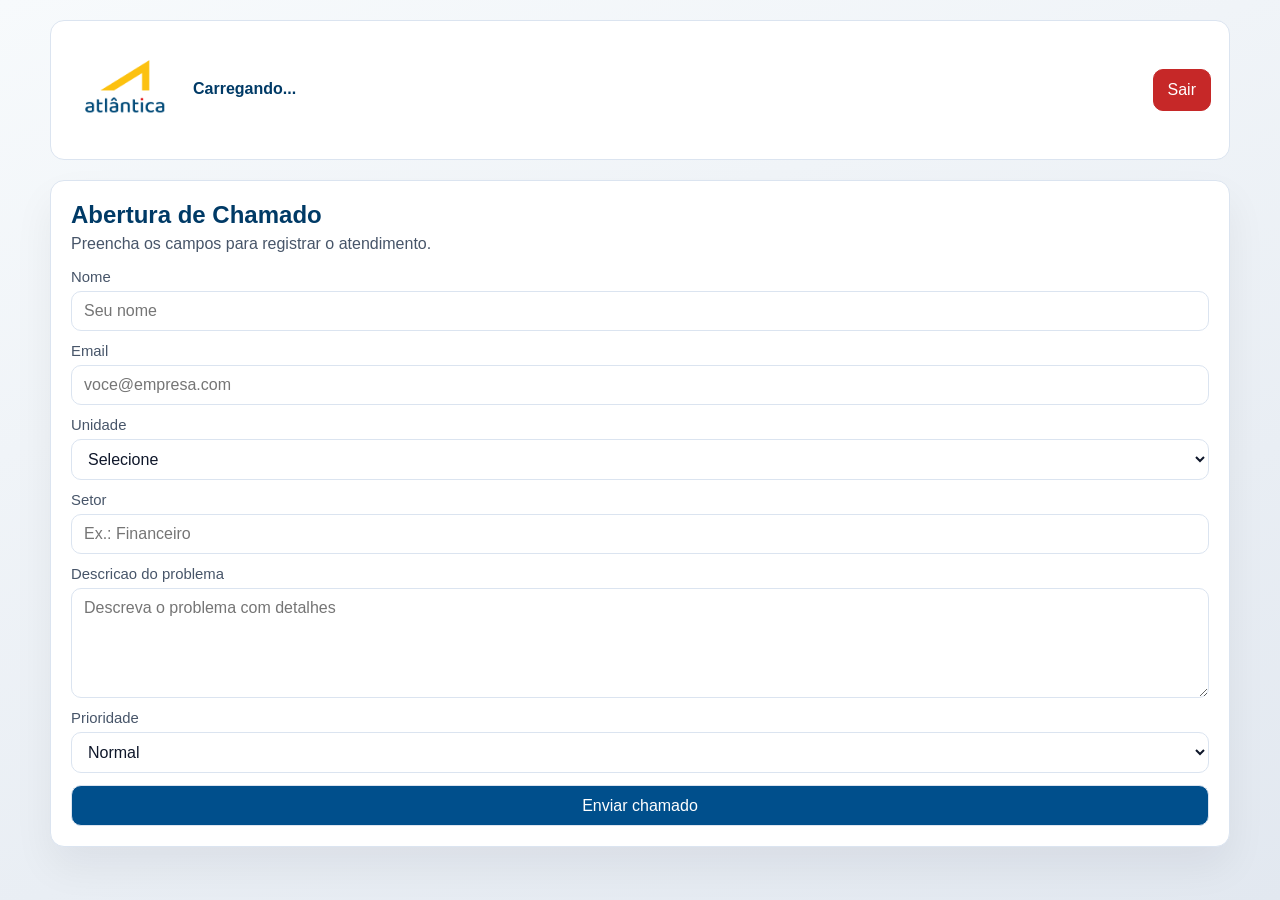
==== index.html @ 10cefe81 "Add files via upload" ====
<!DOCTYPE html>
<html lang="pt-BR">
<head>
  <meta charset="UTF-8">
  <meta name="viewport" content="width=device-width, initial-scale=1">
  <title>Abertura de Chamado | Atlantica</title>
  <link rel="stylesheet" href="./style.css">
</head>
<body class="app-page">
  <header class="top-header">
    <img src="./logo.png" class="brand-logo" alt="Logo Atlantica">
    <div class="header-user">
      <p id="user-name" class="user-name">Carregando...</p>
      <p id="user-role" class="user-role"></p>
    </div>
    <div class="header-actions">
      <button id="go-panel" class="btn-secondary hidden" type="button">Abrir painel</button>
      <button id="logout-btn" class="btn-danger" type="button">Sair</button>
    </div>
  </header>

  <main class="page-grid single-column">
    <section class="card">
      <h1>Abertura de Chamado</h1>
      <p class="muted">Preencha os campos para registrar o atendimento.</p>

      <form id="ticket-form" class="stack-form">
        <label class="field">
          <span>Nome</span>
          <input id="nome" maxlength="80" required placeholder="Seu nome">
        </label>

        <label class="field">
          <span>Email</span>
          <input id="email" type="email" maxlength="254" required placeholder="voce@empresa.com">
        </label>

        <label class="field">
          <span>Unidade</span>
          <select id="unidade" required>
            <option value="">Selecione</option>
            <option value="Atlantica Matriz">Atlantica Matriz</option>
            <option value="CD Kasa Granitos">CD Kasa Granitos</option>
            <option value="Max Vidros">Max Vidros</option>
            <option value="Perfilmaster">Perfilmaster</option>
            <option value="Uvolt Solar">Uvolt Solar</option>
          </select>
        </label>

        <label class="field">
          <span>Setor</span>
          <input id="setor" maxlength="80" required placeholder="Ex.: Financeiro">
        </label>

        <label class="field">
          <span>Descricao do problema</span>
          <textarea id="descricao" maxlength="500" required placeholder="Descreva o problema com detalhes"></textarea>
        </label>

        <label class="field">
          <span>Prioridade</span>
          <select id="prioridade" required>
            <option value="normal">Normal</option>
            <option value="urgente">Urgente</option>
          </select>
        </label>

        <button id="submit-ticket-btn" type="submit">Enviar chamado</button>
      </form>
      <p id="ticket-feedback" class="message hidden" role="status" aria-live="polite"></p>
    </section>
  </main>

  <script type="module" src="./js/index.js"></script>
</body>
</html>
---- style.css ----
:root {
  --bg-start: #f7fafc;
  --bg-end: #e2e8f0;
  --card: #ffffff;
  --text: #0f172a;
  --muted: #475569;
  --line: #dbe4f0;
  --brand: #004f8c;
  --brand-strong: #003a66;
  --brand-soft: #e6f2ff;
  --alert: #c62828;
  --ok: #0f766e;
  --warn: #a16207;
  --chip-open: #ffedd5;
  --chip-progress: #dbeafe;
  --chip-done: #dcfce7;
  --radius: 14px;
}

* {
  box-sizing: border-box;
}

body {
  margin: 0;
  color: var(--text);
  font-family: "Segoe UI", Tahoma, sans-serif;
  background: linear-gradient(160deg, var(--bg-start), var(--bg-end));
  min-height: 100vh;
}

.auth-page {
  display: grid;
  place-items: center;
  padding: 16px;
}

.app-page {
  padding: 20px;
}

.auth-card {
  width: min(420px, 100%);
  background: var(--card);
  border: 1px solid var(--line);
  border-radius: var(--radius);
  box-shadow: 0 20px 40px rgb(15 23 42 / 10%);
  padding: 24px;
}

.top-header {
  width: min(1180px, 100%);
  margin: 0 auto 20px auto;
  background: var(--card);
  border: 1px solid var(--line);
  border-radius: var(--radius);
  padding: 14px 18px;
  display: flex;
  align-items: center;
  gap: 14px;
}

.brand-logo {
  width: 110px;
  max-width: 100%;
}

.header-user {
  min-width: 0;
}

.user-name {
  margin: 0;
  font-weight: 700;
  color: var(--brand-strong);
}

.user-role {
  margin: 2px 0 0 0;
  color: var(--muted);
  font-size: 0.92rem;
}

.header-actions {
  margin-left: auto;
  display: flex;
  gap: 10px;
  align-items: center;
}

.page-grid {
  width: min(1180px, 100%);
  margin: 0 auto;
  display: grid;
  grid-template-columns: repeat(2, minmax(320px, 1fr));
  gap: 16px;
}

.single-column {
  grid-template-columns: 1fr;
}

.card {
  background: var(--card);
  border: 1px solid var(--line);
  border-radius: var(--radius);
  padding: 20px;
  box-shadow: 0 20px 40px rgb(15 23 42 / 6%);
}

h1, h2, h3 {
  margin: 0 0 6px 0;
  color: var(--brand-strong);
}

.muted {
  margin-top: 0;
  color: var(--muted);
}

.stack-form {
  display: grid;
  gap: 12px;
  margin-top: 12px;
}

.field {
  display: grid;
  gap: 6px;
}

.field span {
  font-size: 0.93rem;
  color: var(--muted);
}

input,
select,
textarea,
button,
.as-button {
  border-radius: 10px;
  border: 1px solid var(--line);
  font: inherit;
}

input,
select,
textarea {
  width: 100%;
  background: #fff;
  color: var(--text);
  padding: 10px 12px;
}

textarea {
  min-height: 110px;
  resize: vertical;
}

button,
.as-button {
  background: var(--brand);
  color: #fff;
  padding: 10px 14px;
  cursor: pointer;
  text-decoration: none;
  display: inline-flex;
  align-items: center;
  justify-content: center;
  line-height: 1.2;
}

button:hover,
.as-button:hover {
  background: var(--brand-strong);
}

.btn-secondary {
  background: #fff;
  color: var(--brand-strong);
}

.btn-secondary:hover {
  background: #f8fafc;
}

.btn-danger {
  background: var(--alert);
  border-color: var(--alert);
}

.btn-danger:hover {
  background: #a91b1b;
}

.message {
  margin: 12px 0 0 0;
  border-radius: 10px;
  padding: 10px 12px;
  border: 1px solid transparent;
  font-size: 0.94rem;
}

.message.info {
  background: var(--brand-soft);
  color: var(--brand-strong);
  border-color: #bdd9ff;
}

.message.success {
  background: #e8fff7;
  color: var(--ok);
  border-color: #99f6e4;
}

.message.error {
  background: #fff1f2;
  color: #9f1239;
  border-color: #fecdd3;
}

.hidden {
  display: none !important;
}

.ticket-list {
  display: grid;
  gap: 12px;
}

.ticket {
  border: 1px solid var(--line);
  border-radius: 12px;
  padding: 12px;
  background: #fff;
}

.ticket-head {
  display: flex;
  justify-content: space-between;
  align-items: center;
  gap: 10px;
}

.ticket-number {
  margin: 0;
  font-weight: 700;
  color: var(--brand-strong);
}

.chip {
  border-radius: 99px;
  padding: 4px 10px;
  font-size: 0.8rem;
  border: 1px solid transparent;
}

.chip.open {
  background: var(--chip-open);
  border-color: #fed7aa;
  color: #9a3412;
}

.chip.progress {
  background: var(--chip-progress);
  border-color: #bfdbfe;
  color: #1d4ed8;
}

.chip.done {
  background: var(--chip-done);
  border-color: #bbf7d0;
  color: #166534;
}

.ticket-description {
  margin: 8px 0;
}

.ticket-meta {
  display: flex;
  flex-wrap: wrap;
  gap: 8px;
  color: var(--muted);
  font-size: 0.88rem;
}

.ticket-actions {
  margin-top: 10px;
  display: grid;
  gap: 8px;
}

.ticket-actions-row {
  display: flex;
  gap: 8px;
  flex-wrap: wrap;
}

.ticket-actions-row > * {
  flex: 1;
  min-width: 140px;
}

.finalize-box {
  border: 1px solid var(--line);
  border-radius: 10px;
  background: #f8fbff;
  padding: 10px;
  display: grid;
  gap: 8px;
}

.notify-box {
  border: 1px solid var(--line);
  border-radius: 10px;
  background: #f8fbff;
  padding: 10px;
  display: grid;
  gap: 8px;
}

.dashboard-grid {
  margin: 12px 0 10px 0;
  display: grid;
  grid-template-columns: repeat(auto-fit, minmax(160px, 1fr));
  gap: 8px;
}

.dash-card {
  border: 1px solid var(--line);
  border-radius: 10px;
  padding: 12px;
  background: #fff;
}

.dash-label {
  margin: 0;
  color: var(--muted);
  font-size: 0.86rem;
}

.dash-value {
  margin: 4px 0 0 0;
  color: var(--brand-strong);
  font-size: 1.35rem;
  font-weight: 700;
}

.top-controls {
  margin: 10px 0;
  display: flex;
  gap: 8px;
  flex-wrap: wrap;
}

.top-controls input {
  flex: 1;
  min-width: 200px;
}

.filter-row {
  display: flex;
  flex-wrap: wrap;
  gap: 8px;
  margin-bottom: 12px;
}

.btn-filter {
  background: #fff;
  color: var(--brand-strong);
}

.btn-filter.active {
  background: var(--brand);
  color: #fff;
}

@media (max-width: 900px) {
  .page-grid {
    grid-template-columns: 1fr;
  }

  .top-header {
    flex-wrap: wrap;
  }

  .header-actions {
    width: 100%;
    margin-left: 0;
  }

  .header-actions button,
  .header-actions .as-button {
    flex: 1;
  }
}
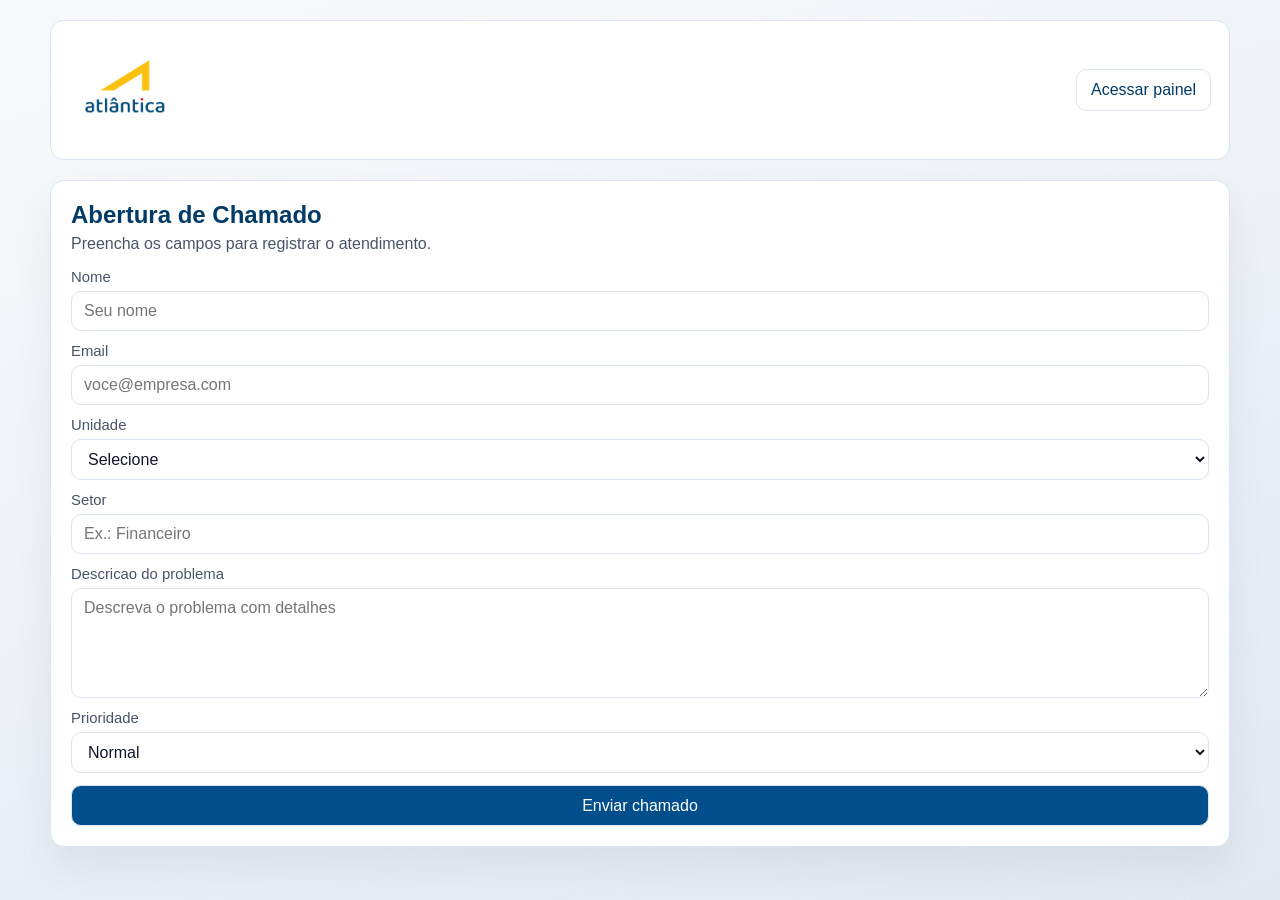
==== commit 0ad5d30e: "Add files via upload" ====
--- a/index.html
+++ b/index.html
@@ -9,13 +9,8 @@
 <body class="app-page">
   <header class="top-header">
     <img src="./logo.png" class="brand-logo" alt="Logo Atlantica">
-    <div class="header-user">
-      <p id="user-name" class="user-name">Carregando...</p>
-      <p id="user-role" class="user-role"></p>
-    </div>
     <div class="header-actions">
-      <button id="go-panel" class="btn-secondary hidden" type="button">Abrir painel</button>
-      <button id="logout-btn" class="btn-danger" type="button">Sair</button>
+      <a href="./login.html" class="as-button btn-secondary">Acessar painel</a>
     </div>
   </header>
 
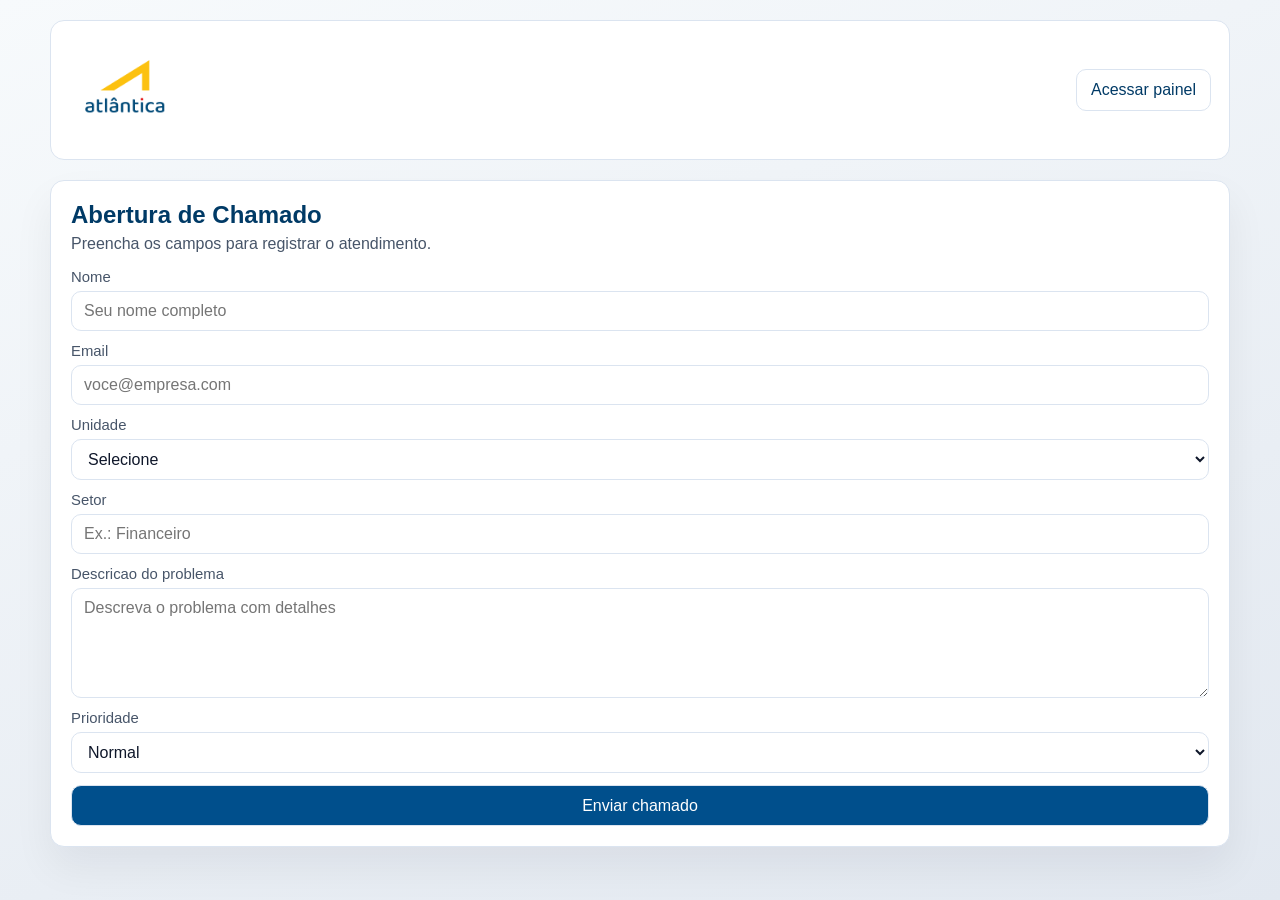
==== commit a5096911: "Add files via upload" ====
--- a/index.html
+++ b/index.html
@@ -22,7 +22,7 @@
       <form id="ticket-form" class="stack-form">
         <label class="field">
           <span>Nome</span>
-          <input id="nome" maxlength="80" required placeholder="Seu nome">
+          <input id="nome" maxlength="80" required placeholder="Seu nome completo">
         </label>
 
         <label class="field">
@@ -66,6 +66,89 @@
     </section>
   </main>
 
-  <script type="module" src="./js/index.js"></script>
+  <script>
+    const form = document.getElementById("ticket-form");
+    const feedback = document.getElementById("ticket-feedback");
+    const submitButton = document.getElementById("submit-ticket-btn");
+
+    const fields = {
+      nome: document.getElementById("nome"),
+      email: document.getElementById("email"),
+      unidade: document.getElementById("unidade"),
+      setor: document.getElementById("setor"),
+      descricao: document.getElementById("descricao"),
+      prioridade: document.getElementById("prioridade")
+    };
+
+    form.addEventListener("submit", async (event) => {
+      event.preventDefault();
+      clearFeedback();
+
+      const payload = {
+        nome: sanitize(fields.nome.value),
+        email: String(fields.email.value || "").trim().toLowerCase(),
+        unidade: fields.unidade.value,
+        setor: sanitize(fields.setor.value),
+        descricao: sanitize(fields.descricao.value),
+        prioridade: fields.prioridade.value
+      };
+
+      if (!payload.nome || !payload.email || !payload.unidade || !payload.setor || !payload.descricao || !payload.prioridade) {
+        setFeedback("Preencha todos os campos obrigatorios.", "error");
+        return;
+      }
+
+      submitButton.disabled = true;
+      submitButton.textContent = "Enviando...";
+
+      try {
+        const response = await fetch("/api/chamados", {
+          method: "POST",
+          headers: { "Content-Type": "application/json" },
+          body: JSON.stringify(payload)
+        });
+
+        const body = await parseApiBody(response);
+        if (!response.ok) {
+          throw new Error(body.error || body.raw || "Falha ao abrir chamado.");
+        }
+
+        const numero = body.numero ? `#${body.numero}` : "(sem numero)";
+        setFeedback(`Chamado ${numero} aberto com sucesso. Guarde esse numero.`, "success");
+        form.reset();
+      } catch (error) {
+        setFeedback(error.message || "Falha ao abrir chamado.", "error");
+      } finally {
+        submitButton.disabled = false;
+        submitButton.textContent = "Enviar chamado";
+      }
+    });
+
+    function sanitize(value) {
+      return String(value || "").replace(/\s+/g, " ").trim();
+    }
+
+    function setFeedback(message, type) {
+      feedback.textContent = message;
+      feedback.classList.remove("hidden", "info", "success", "error");
+      feedback.classList.add(type);
+    }
+
+    function clearFeedback() {
+      feedback.textContent = "";
+      feedback.classList.add("hidden");
+      feedback.classList.remove("info", "success", "error");
+    }
+
+    async function parseApiBody(response) {
+      const text = await response.text();
+      if (!text) return {};
+      try {
+        return JSON.parse(text);
+      } catch {
+        return { raw: text.slice(0, 240) };
+      }
+    }
+  </script>
 </body>
 </html>
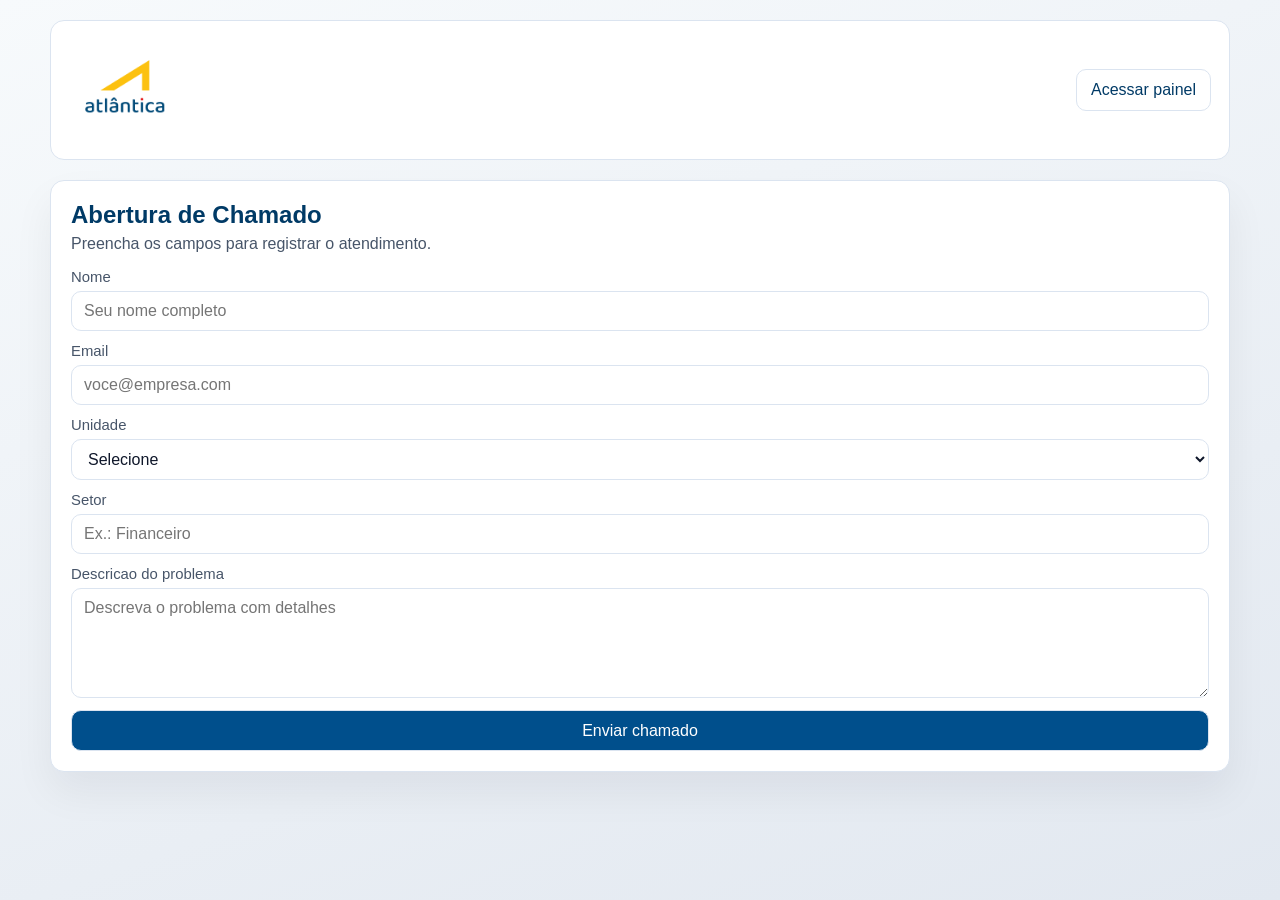
==== commit 72f3a3e6: "Add files via upload" ====
--- a/index.html
+++ b/index.html
@@ -1,154 +1,168 @@
-<!DOCTYPE html>
-<html lang="pt-BR">
-<head>
-  <meta charset="UTF-8">
-  <meta name="viewport" content="width=device-width, initial-scale=1">
-  <title>Abertura de Chamado | Atlantica</title>
-  <link rel="stylesheet" href="./style.css">
-</head>
-<body class="app-page">
-  <header class="top-header">
-    <img src="./logo.png" class="brand-logo" alt="Logo Atlantica">
-    <div class="header-actions">
-      <a href="./login.html" class="as-button btn-secondary">Acessar painel</a>
-    </div>
-  </header>
-
-  <main class="page-grid single-column">
-    <section class="card">
-      <h1>Abertura de Chamado</h1>
-      <p class="muted">Preencha os campos para registrar o atendimento.</p>
-
-      <form id="ticket-form" class="stack-form">
-        <label class="field">
-          <span>Nome</span>
-          <input id="nome" maxlength="80" required placeholder="Seu nome completo">
-        </label>
-
-        <label class="field">
-          <span>Email</span>
-          <input id="email" type="email" maxlength="254" required placeholder="voce@empresa.com">
-        </label>
-
-        <label class="field">
-          <span>Unidade</span>
-          <select id="unidade" required>
-            <option value="">Selecione</option>
-            <option value="Atlantica Matriz">Atlantica Matriz</option>
-            <option value="CD Kasa Granitos">CD Kasa Granitos</option>
-            <option value="Max Vidros">Max Vidros</option>
-            <option value="Perfilmaster">Perfilmaster</option>
-            <option value="Uvolt Solar">Uvolt Solar</option>
-          </select>
-        </label>
-
-        <label class="field">
-          <span>Setor</span>
-          <input id="setor" maxlength="80" required placeholder="Ex.: Financeiro">
-        </label>
-
-        <label class="field">
-          <span>Descricao do problema</span>
-          <textarea id="descricao" maxlength="500" required placeholder="Descreva o problema com detalhes"></textarea>
-        </label>
-
-        <label class="field">
-          <span>Prioridade</span>
-          <select id="prioridade" required>
-            <option value="normal">Normal</option>
-            <option value="urgente">Urgente</option>
-          </select>
-        </label>
-
+<!DOCTYPE html>
+<html lang="pt-BR">
+<head>
+  <meta charset="UTF-8">
+  <meta name="viewport" content="width=device-width, initial-scale=1">
+  <title>Abertura de Chamado | Atlantica</title>
+  <link rel="stylesheet" href="./style.css">
+</head>
+<body class="app-page">
+  <header class="top-header">
+    <img src="./logo.png" class="brand-logo" alt="Logo Atlantica">
+    <div class="header-actions">
+      <a href="./login.html" class="as-button btn-secondary">Acessar painel</a>
+    </div>
+  </header>
+
+  <main class="page-grid single-column">
+    <section class="card">
+      <h1>Abertura de Chamado</h1>
+      <p class="muted">Preencha os campos para registrar o atendimento.</p>
+
+      <form id="ticket-form" class="stack-form">
+        <label class="field">
+          <span>Nome</span>
+          <input id="nome" maxlength="80" required placeholder="Seu nome completo">
+        </label>
+
+        <label class="field">
+          <span>Email</span>
+          <input id="email" type="email" maxlength="254" required placeholder="voce@empresa.com">
+        </label>
+
+        <label class="field">
+          <span>Unidade</span>
+          <select id="unidade" required>
+            <option value="">Selecione</option>
+            <option value="Atlantica Matriz">Atlantica Matriz</option>
+            <option value="CD Kasa Granitos">CD Kasa Granitos</option>
+            <option value="Max Vidros">Max Vidros</option>
+            <option value="Perfilmaster">Perfilmaster</option>
+            <option value="Uvolt Solar">Uvolt Solar</option>
+          </select>
+        </label>
+
+        <label class="field">
+          <span>Setor</span>
+          <input id="setor" maxlength="80" required placeholder="Ex.: Financeiro">
+        </label>
+
+        <label class="field">
+          <span>Descricao do problema</span>
+          <textarea id="descricao" maxlength="500" required placeholder="Descreva o problema com detalhes"></textarea>
+        </label>
+
         <button id="submit-ticket-btn" type="submit">Enviar chamado</button>
-      </form>
-      <p id="ticket-feedback" class="message hidden" role="status" aria-live="polite"></p>
-    </section>
-  </main>
-
-  <script>
-    const form = document.getElementById("ticket-form");
-    const feedback = document.getElementById("ticket-feedback");
-    const submitButton = document.getElementById("submit-ticket-btn");
-
-    const fields = {
-      nome: document.getElementById("nome"),
+      </form>
+      <p id="ticket-feedback" class="message hidden" role="status" aria-live="polite"></p>
+    </section>
+  </main>
+
+  <script>
+    const form = document.getElementById("ticket-form");
+    const feedback = document.getElementById("ticket-feedback");
+    const submitButton = document.getElementById("submit-ticket-btn");
+
+    const fields = {
+      nome: document.getElementById("nome"),
       email: document.getElementById("email"),
       unidade: document.getElementById("unidade"),
       setor: document.getElementById("setor"),
-      descricao: document.getElementById("descricao"),
-      prioridade: document.getElementById("prioridade")
-    };
-
-    form.addEventListener("submit", async (event) => {
-      event.preventDefault();
-      clearFeedback();
-
-      const payload = {
-        nome: sanitize(fields.nome.value),
+      descricao: document.getElementById("descricao")
+    };
+
+    form.addEventListener("submit", async (event) => {
+      event.preventDefault();
+      clearFeedback();
+
+      const payload = {
+        nome: sanitize(fields.nome.value),
         email: String(fields.email.value || "").trim().toLowerCase(),
         unidade: fields.unidade.value,
         setor: sanitize(fields.setor.value),
-        descricao: sanitize(fields.descricao.value),
-        prioridade: fields.prioridade.value
+        descricao: sanitize(fields.descricao.value)
       };
 
-      if (!payload.nome || !payload.email || !payload.unidade || !payload.setor || !payload.descricao || !payload.prioridade) {
+      if (!payload.nome || !payload.email || !payload.unidade || !payload.setor || !payload.descricao) {
         setFeedback("Preencha todos os campos obrigatorios.", "error");
         return;
       }
-
-      submitButton.disabled = true;
-      submitButton.textContent = "Enviando...";
-
-      try {
-        const response = await fetch("/api/chamados", {
-          method: "POST",
-          headers: { "Content-Type": "application/json" },
-          body: JSON.stringify(payload)
-        });
-
-        const body = await parseApiBody(response);
-        if (!response.ok) {
-          throw new Error(body.error || body.raw || "Falha ao abrir chamado.");
-        }
-
-        const numero = body.numero ? `#${body.numero}` : "(sem numero)";
-        setFeedback(`Chamado ${numero} aberto com sucesso. Guarde esse numero.`, "success");
-        form.reset();
-      } catch (error) {
-        setFeedback(error.message || "Falha ao abrir chamado.", "error");
-      } finally {
-        submitButton.disabled = false;
-        submitButton.textContent = "Enviar chamado";
-      }
-    });
-
-    function sanitize(value) {
-      return String(value || "").replace(/\s+/g, " ").trim();
-    }
-
-    function setFeedback(message, type) {
-      feedback.textContent = message;
-      feedback.classList.remove("hidden", "info", "success", "error");
-      feedback.classList.add(type);
-    }
-
-    function clearFeedback() {
-      feedback.textContent = "";
-      feedback.classList.add("hidden");
-      feedback.classList.remove("info", "success", "error");
-    }
-
-    async function parseApiBody(response) {
-      const text = await response.text();
-      if (!text) return {};
-      try {
-        return JSON.parse(text);
-      } catch {
-        return { raw: text.slice(0, 240) };
-      }
-    }
-  </script>
-</body>
-</html>
+
+      submitButton.disabled = true;
+      submitButton.textContent = "Enviando...";
+
+      try {
+        const { response, body } = await requestChamados("POST", payload);
+        if (!response || !response.ok) {
+          throw new Error(body.error || body.raw || "Falha ao abrir chamado.");
+        }
+
+        const numero = body.numero ? `#${body.numero}` : "(sem numero)";
+        setFeedback(`Chamado ${numero} aberto com sucesso. Guarde esse numero.`, "success");
+        form.reset();
+      } catch (error) {
+        setFeedback(error.message || "Falha ao abrir chamado.", "error");
+      } finally {
+        submitButton.disabled = false;
+        submitButton.textContent = "Enviar chamado";
+      }
+    });
+
+    function sanitize(value) {
+      return String(value || "").replace(/\s+/g, " ").trim();
+    }
+
+    function setFeedback(message, type) {
+      feedback.textContent = message;
+      feedback.classList.remove("hidden", "info", "success", "error");
+      feedback.classList.add(type);
+    }
+
+    function clearFeedback() {
+      feedback.textContent = "";
+      feedback.classList.add("hidden");
+      feedback.classList.remove("info", "success", "error");
+    }
+
+    async function parseApiBody(response) {
+      const text = await response.text();
+      if (!text) return {};
+      try {
+        return JSON.parse(text);
+      } catch {
+        return { raw: text.slice(0, 240) };
+      }
+    }
+
+    async function requestChamados(method, payload) {
+      const endpoints = [
+        "/api/chamados",
+        "/api/tickets"
+      ];
+      let lastBody = { error: "Nenhum endpoint respondeu." };
+      let lastResponse = null;
+
+      for (const endpoint of endpoints) {
+        try {
+          const response = await fetch(endpoint, {
+            method,
+            headers: { "Content-Type": "application/json" },
+            body: payload ? JSON.stringify(payload) : undefined
+          });
+          const body = await parseApiBody(response);
+          if (response.ok) {
+            return { response, body };
+          }
+          lastBody = body;
+          lastResponse = response;
+        } catch (error) {
+          lastBody = { error: error.message || "Falha de rede." };
+          lastResponse = null;
+        }
+      }
+
+      return { response: lastResponse, body: lastBody };
+    }
+  </script>
+</body>
+</html>
--- a/style.css
+++ b/style.css
@@ -1,234 +1,236 @@
-:root {
-  --bg-start: #f7fafc;
-  --bg-end: #e2e8f0;
-  --card: #ffffff;
-  --text: #0f172a;
-  --muted: #475569;
-  --line: #dbe4f0;
-  --brand: #004f8c;
-  --brand-strong: #003a66;
+:root {
+  --bg-start: #f7fafc;
+  --bg-end: #e2e8f0;
+  --card: #ffffff;
+  --text: #0f172a;
+  --muted: #475569;
+  --line: #dbe4f0;
+  --brand: #004f8c;
+  --brand-strong: #003a66;
   --brand-soft: #e6f2ff;
   --alert: #c62828;
+  --alert-soft: #fff1f2;
+  --alert-line: #fecdd3;
   --ok: #0f766e;
-  --warn: #a16207;
-  --chip-open: #ffedd5;
-  --chip-progress: #dbeafe;
-  --chip-done: #dcfce7;
-  --radius: 14px;
-}
-
-* {
-  box-sizing: border-box;
-}
-
-body {
-  margin: 0;
-  color: var(--text);
-  font-family: "Segoe UI", Tahoma, sans-serif;
-  background: linear-gradient(160deg, var(--bg-start), var(--bg-end));
-  min-height: 100vh;
-}
-
-.auth-page {
-  display: grid;
-  place-items: center;
-  padding: 16px;
-}
-
-.app-page {
-  padding: 20px;
-}
-
-.auth-card {
-  width: min(420px, 100%);
-  background: var(--card);
-  border: 1px solid var(--line);
-  border-radius: var(--radius);
-  box-shadow: 0 20px 40px rgb(15 23 42 / 10%);
-  padding: 24px;
-}
-
-.top-header {
-  width: min(1180px, 100%);
-  margin: 0 auto 20px auto;
-  background: var(--card);
-  border: 1px solid var(--line);
-  border-radius: var(--radius);
-  padding: 14px 18px;
-  display: flex;
-  align-items: center;
-  gap: 14px;
-}
-
-.brand-logo {
-  width: 110px;
-  max-width: 100%;
-}
-
-.header-user {
-  min-width: 0;
-}
-
-.user-name {
-  margin: 0;
-  font-weight: 700;
-  color: var(--brand-strong);
-}
-
-.user-role {
-  margin: 2px 0 0 0;
-  color: var(--muted);
-  font-size: 0.92rem;
-}
-
-.header-actions {
-  margin-left: auto;
-  display: flex;
-  gap: 10px;
-  align-items: center;
-}
-
-.page-grid {
-  width: min(1180px, 100%);
-  margin: 0 auto;
-  display: grid;
-  grid-template-columns: repeat(2, minmax(320px, 1fr));
-  gap: 16px;
-}
-
-.single-column {
-  grid-template-columns: 1fr;
-}
-
-.card {
-  background: var(--card);
-  border: 1px solid var(--line);
-  border-radius: var(--radius);
-  padding: 20px;
-  box-shadow: 0 20px 40px rgb(15 23 42 / 6%);
-}
-
-h1, h2, h3 {
-  margin: 0 0 6px 0;
-  color: var(--brand-strong);
-}
-
-.muted {
-  margin-top: 0;
-  color: var(--muted);
-}
-
-.stack-form {
-  display: grid;
-  gap: 12px;
-  margin-top: 12px;
-}
-
-.field {
-  display: grid;
-  gap: 6px;
-}
-
-.field span {
-  font-size: 0.93rem;
-  color: var(--muted);
-}
-
-input,
-select,
-textarea,
-button,
-.as-button {
-  border-radius: 10px;
-  border: 1px solid var(--line);
-  font: inherit;
-}
-
-input,
-select,
-textarea {
-  width: 100%;
-  background: #fff;
-  color: var(--text);
-  padding: 10px 12px;
-}
-
-textarea {
-  min-height: 110px;
-  resize: vertical;
-}
-
-button,
-.as-button {
-  background: var(--brand);
-  color: #fff;
-  padding: 10px 14px;
-  cursor: pointer;
-  text-decoration: none;
-  display: inline-flex;
-  align-items: center;
-  justify-content: center;
-  line-height: 1.2;
-}
-
-button:hover,
-.as-button:hover {
-  background: var(--brand-strong);
-}
-
-.btn-secondary {
-  background: #fff;
-  color: var(--brand-strong);
-}
-
-.btn-secondary:hover {
-  background: #f8fafc;
-}
-
-.btn-danger {
-  background: var(--alert);
-  border-color: var(--alert);
-}
-
-.btn-danger:hover {
-  background: #a91b1b;
-}
-
-.message {
-  margin: 12px 0 0 0;
-  border-radius: 10px;
-  padding: 10px 12px;
-  border: 1px solid transparent;
-  font-size: 0.94rem;
-}
-
-.message.info {
-  background: var(--brand-soft);
-  color: var(--brand-strong);
-  border-color: #bdd9ff;
-}
-
-.message.success {
-  background: #e8fff7;
-  color: var(--ok);
-  border-color: #99f6e4;
-}
-
-.message.error {
-  background: #fff1f2;
-  color: #9f1239;
-  border-color: #fecdd3;
-}
-
-.hidden {
-  display: none !important;
-}
-
-.ticket-list {
-  display: grid;
-  gap: 12px;
-}
-
+  --warn: #a16207;
+  --chip-open: #ffedd5;
+  --chip-progress: #dbeafe;
+  --chip-done: #dcfce7;
+  --radius: 14px;
+}
+
+* {
+  box-sizing: border-box;
+}
+
+body {
+  margin: 0;
+  color: var(--text);
+  font-family: "Segoe UI", Tahoma, sans-serif;
+  background: linear-gradient(160deg, var(--bg-start), var(--bg-end));
+  min-height: 100vh;
+}
+
+.auth-page {
+  display: grid;
+  place-items: center;
+  padding: 16px;
+}
+
+.app-page {
+  padding: 20px;
+}
+
+.auth-card {
+  width: min(420px, 100%);
+  background: var(--card);
+  border: 1px solid var(--line);
+  border-radius: var(--radius);
+  box-shadow: 0 20px 40px rgb(15 23 42 / 10%);
+  padding: 24px;
+}
+
+.top-header {
+  width: min(1180px, 100%);
+  margin: 0 auto 20px auto;
+  background: var(--card);
+  border: 1px solid var(--line);
+  border-radius: var(--radius);
+  padding: 14px 18px;
+  display: flex;
+  align-items: center;
+  gap: 14px;
+}
+
+.brand-logo {
+  width: 110px;
+  max-width: 100%;
+}
+
+.header-user {
+  min-width: 0;
+}
+
+.user-name {
+  margin: 0;
+  font-weight: 700;
+  color: var(--brand-strong);
+}
+
+.user-role {
+  margin: 2px 0 0 0;
+  color: var(--muted);
+  font-size: 0.92rem;
+}
+
+.header-actions {
+  margin-left: auto;
+  display: flex;
+  gap: 10px;
+  align-items: center;
+}
+
+.page-grid {
+  width: min(1180px, 100%);
+  margin: 0 auto;
+  display: grid;
+  grid-template-columns: repeat(2, minmax(320px, 1fr));
+  gap: 16px;
+}
+
+.single-column {
+  grid-template-columns: 1fr;
+}
+
+.card {
+  background: var(--card);
+  border: 1px solid var(--line);
+  border-radius: var(--radius);
+  padding: 20px;
+  box-shadow: 0 20px 40px rgb(15 23 42 / 6%);
+}
+
+h1, h2, h3 {
+  margin: 0 0 6px 0;
+  color: var(--brand-strong);
+}
+
+.muted {
+  margin-top: 0;
+  color: var(--muted);
+}
+
+.stack-form {
+  display: grid;
+  gap: 12px;
+  margin-top: 12px;
+}
+
+.field {
+  display: grid;
+  gap: 6px;
+}
+
+.field span {
+  font-size: 0.93rem;
+  color: var(--muted);
+}
+
+input,
+select,
+textarea,
+button,
+.as-button {
+  border-radius: 10px;
+  border: 1px solid var(--line);
+  font: inherit;
+}
+
+input,
+select,
+textarea {
+  width: 100%;
+  background: #fff;
+  color: var(--text);
+  padding: 10px 12px;
+}
+
+textarea {
+  min-height: 110px;
+  resize: vertical;
+}
+
+button,
+.as-button {
+  background: var(--brand);
+  color: #fff;
+  padding: 10px 14px;
+  cursor: pointer;
+  text-decoration: none;
+  display: inline-flex;
+  align-items: center;
+  justify-content: center;
+  line-height: 1.2;
+}
+
+button:hover,
+.as-button:hover {
+  background: var(--brand-strong);
+}
+
+.btn-secondary {
+  background: #fff;
+  color: var(--brand-strong);
+}
+
+.btn-secondary:hover {
+  background: #f8fafc;
+}
+
+.btn-danger {
+  background: var(--alert);
+  border-color: var(--alert);
+}
+
+.btn-danger:hover {
+  background: #a91b1b;
+}
+
+.message {
+  margin: 12px 0 0 0;
+  border-radius: 10px;
+  padding: 10px 12px;
+  border: 1px solid transparent;
+  font-size: 0.94rem;
+}
+
+.message.info {
+  background: var(--brand-soft);
+  color: var(--brand-strong);
+  border-color: #bdd9ff;
+}
+
+.message.success {
+  background: #e8fff7;
+  color: var(--ok);
+  border-color: #99f6e4;
+}
+
+.message.error {
+  background: #fff1f2;
+  color: #9f1239;
+  border-color: #fecdd3;
+}
+
+.hidden {
+  display: none !important;
+}
+
+.ticket-list {
+  display: grid;
+  gap: 12px;
+}
+
 .ticket {
   border: 1px solid var(--line);
   border-radius: 12px;
@@ -236,98 +238,115 @@
   background: #fff;
 }
 
-.ticket-head {
-  display: flex;
-  justify-content: space-between;
-  align-items: center;
-  gap: 10px;
+.ticket-overdue {
+  border-color: var(--alert);
+  background: linear-gradient(180deg, var(--alert-soft), #fff);
+  box-shadow: 0 12px 26px rgb(198 40 40 / 14%);
 }
 
-.ticket-number {
-  margin: 0;
+.deadline-alert {
+  margin: 8px 0;
+  border: 1px solid var(--alert-line);
+  border-left: 5px solid var(--alert);
+  border-radius: 10px;
+  background: #fff5f5;
+  color: var(--alert);
+  padding: 8px 10px;
   font-weight: 700;
-  color: var(--brand-strong);
-}
-
-.chip {
-  border-radius: 99px;
-  padding: 4px 10px;
-  font-size: 0.8rem;
-  border: 1px solid transparent;
-}
-
-.chip.open {
-  background: var(--chip-open);
-  border-color: #fed7aa;
-  color: #9a3412;
-}
-
-.chip.progress {
-  background: var(--chip-progress);
-  border-color: #bfdbfe;
-  color: #1d4ed8;
-}
-
-.chip.done {
-  background: var(--chip-done);
-  border-color: #bbf7d0;
-  color: #166534;
-}
-
-.ticket-description {
-  margin: 8px 0;
-}
-
-.ticket-meta {
-  display: flex;
-  flex-wrap: wrap;
-  gap: 8px;
-  color: var(--muted);
-  font-size: 0.88rem;
-}
-
-.ticket-actions {
-  margin-top: 10px;
-  display: grid;
-  gap: 8px;
-}
-
-.ticket-actions-row {
-  display: flex;
-  gap: 8px;
-  flex-wrap: wrap;
-}
-
-.ticket-actions-row > * {
-  flex: 1;
-  min-width: 140px;
-}
-
-.finalize-box {
-  border: 1px solid var(--line);
-  border-radius: 10px;
-  background: #f8fbff;
-  padding: 10px;
-  display: grid;
-  gap: 8px;
-}
-
-.notify-box {
-  border: 1px solid var(--line);
-  border-radius: 10px;
-  background: #f8fbff;
-  padding: 10px;
-  display: grid;
-  gap: 8px;
-}
-
-.dashboard-grid {
-  margin: 12px 0 10px 0;
-  display: grid;
-  grid-template-columns: repeat(auto-fit, minmax(160px, 1fr));
-  gap: 8px;
-}
-
+}
+
+.ticket-head {
+  display: flex;
+  justify-content: space-between;
+  align-items: center;
+  gap: 10px;
+}
+
+.ticket-number {
+  margin: 0;
+  font-weight: 700;
+  color: var(--brand-strong);
+}
+
+.chip {
+  border-radius: 99px;
+  padding: 4px 10px;
+  font-size: 0.8rem;
+  border: 1px solid transparent;
+}
+
+.chip.open {
+  background: var(--chip-open);
+  border-color: #fed7aa;
+  color: #9a3412;
+}
+
+.chip.progress {
+  background: var(--chip-progress);
+  border-color: #bfdbfe;
+  color: #1d4ed8;
+}
+
+.chip.done {
+  background: var(--chip-done);
+  border-color: #bbf7d0;
+  color: #166534;
+}
+
+.ticket-description {
+  margin: 8px 0;
+}
+
+.ticket-meta {
+  display: flex;
+  flex-wrap: wrap;
+  gap: 8px;
+  color: var(--muted);
+  font-size: 0.88rem;
+}
+
+.ticket-actions {
+  margin-top: 10px;
+  display: grid;
+  gap: 8px;
+}
+
+.ticket-actions-row {
+  display: flex;
+  gap: 8px;
+  flex-wrap: wrap;
+}
+
+.ticket-actions-row > * {
+  flex: 1;
+  min-width: 140px;
+}
+
+.finalize-box {
+  border: 1px solid var(--line);
+  border-radius: 10px;
+  background: #f8fbff;
+  padding: 10px;
+  display: grid;
+  gap: 8px;
+}
+
+.notify-box {
+  border: 1px solid var(--line);
+  border-radius: 10px;
+  background: #f8fbff;
+  padding: 10px;
+  display: grid;
+  gap: 8px;
+}
+
+.dashboard-grid {
+  margin: 12px 0 10px 0;
+  display: grid;
+  grid-template-columns: repeat(auto-fit, minmax(160px, 1fr));
+  gap: 8px;
+}
+
 .dash-card {
   border: 1px solid var(--line);
   border-radius: 10px;
@@ -335,64 +354,79 @@
   background: #fff;
 }
 
-.dash-label {
-  margin: 0;
-  color: var(--muted);
-  font-size: 0.86rem;
+.dash-card.overdue {
+  border-color: var(--alert);
+  background: var(--alert-soft);
 }
 
-.dash-value {
-  margin: 4px 0 0 0;
-  color: var(--brand-strong);
-  font-size: 1.35rem;
-  font-weight: 700;
-}
-
-.top-controls {
-  margin: 10px 0;
-  display: flex;
-  gap: 8px;
-  flex-wrap: wrap;
-}
-
-.top-controls input {
-  flex: 1;
-  min-width: 200px;
-}
-
-.filter-row {
-  display: flex;
-  flex-wrap: wrap;
-  gap: 8px;
-  margin-bottom: 12px;
-}
-
-.btn-filter {
-  background: #fff;
-  color: var(--brand-strong);
-}
-
+.dash-card.overdue .dash-label,
+.dash-card.overdue .dash-value {
+  color: var(--alert);
+}
+
+.dash-label {
+  margin: 0;
+  color: var(--muted);
+  font-size: 0.86rem;
+}
+
+.dash-value {
+  margin: 4px 0 0 0;
+  color: var(--brand-strong);
+  font-size: 1.35rem;
+  font-weight: 700;
+}
+
+.top-controls {
+  margin: 10px 0;
+  display: flex;
+  gap: 8px;
+  flex-wrap: wrap;
+}
+
+.top-controls input {
+  flex: 1;
+  min-width: 200px;
+}
+
+.filter-row {
+  display: flex;
+  flex-wrap: wrap;
+  gap: 8px;
+  margin-bottom: 12px;
+}
+
+.btn-filter {
+  background: #fff;
+  color: var(--brand-strong);
+}
+
 .btn-filter.active {
   background: var(--brand);
   color: #fff;
 }
 
-@media (max-width: 900px) {
-  .page-grid {
-    grid-template-columns: 1fr;
-  }
-
-  .top-header {
-    flex-wrap: wrap;
-  }
-
-  .header-actions {
-    width: 100%;
-    margin-left: 0;
-  }
-
-  .header-actions button,
-  .header-actions .as-button {
-    flex: 1;
-  }
-}
+.priority-field,
+.deadline-field {
+  margin-top: 2px;
+}
+
+@media (max-width: 900px) {
+  .page-grid {
+    grid-template-columns: 1fr;
+  }
+
+  .top-header {
+    flex-wrap: wrap;
+  }
+
+  .header-actions {
+    width: 100%;
+    margin-left: 0;
+  }
+
+  .header-actions button,
+  .header-actions .as-button {
+    flex: 1;
+  }
+}
